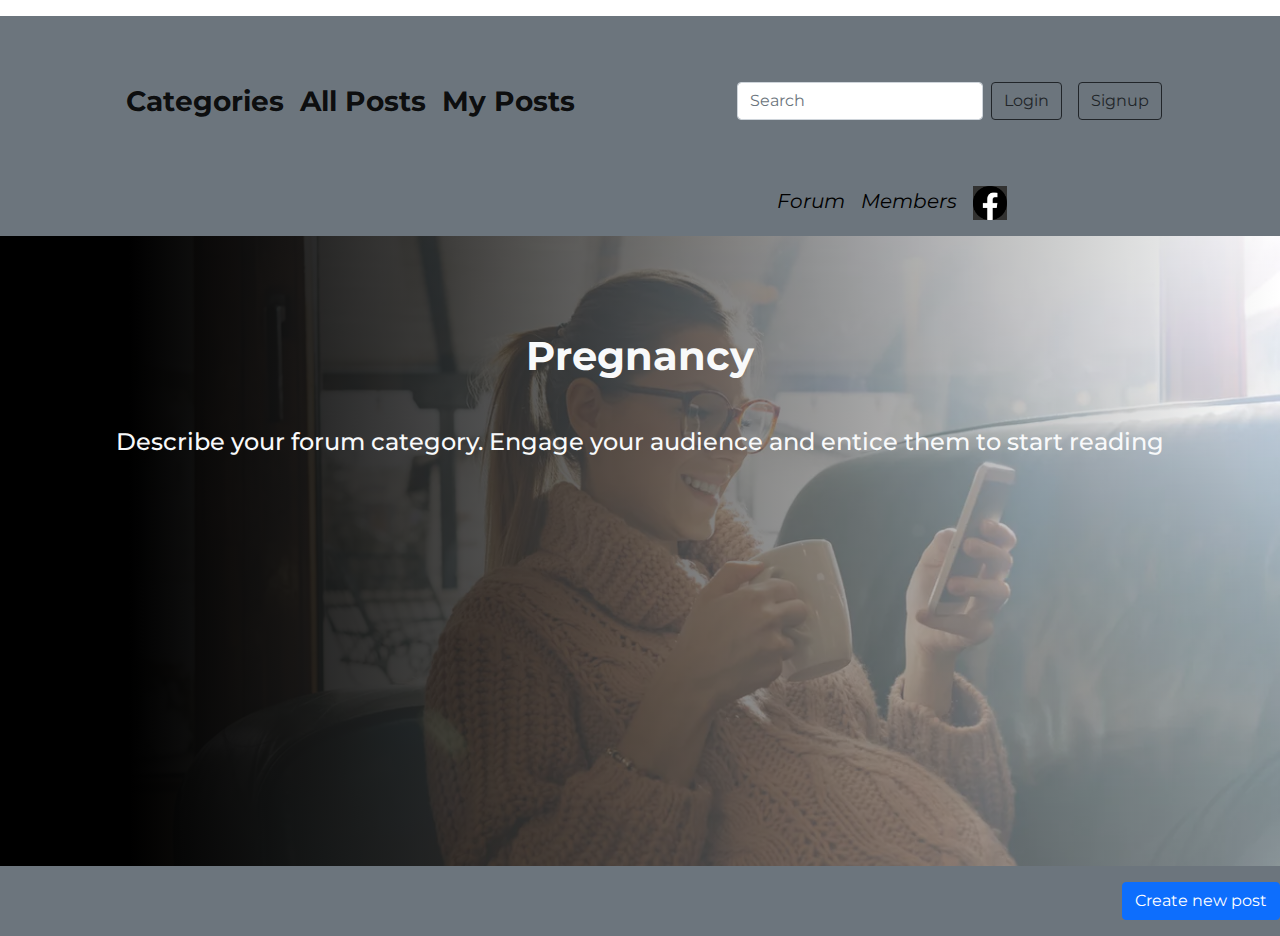
==== index.html @ 3e43cfac "first commit" ====
<!DOCTYPE html>
<html lang="en">
<head>
    <meta charset="UTF-8">
    <meta http-equiv="X-UA-Compatible" content="IE=edge">
    <meta name="viewport" content="width=device-width, initial-scale=1.0">
    <link rel="stylesheet" href="/css/bootstrap.min.css">
    <link rel="stylesheet" href="/css/style.css">
    <link href="https://fonts.googleapis.com/css2?family=Montserrat&family=MuseoModerno:wght@200;300;500&family=Space+Mono&display=swap" rel="stylesheet">
    <link rel="stylesheet" href="https://cdn.jsdelivr.net/npm/bootstrap-icons@1.8.2/font/bootstrap-icons.css">
    <title>Stage 8 task</title>
</head>

<body>
  <div class="small bg-secondary">
  <div id="action" class="mt-3">
    <nav class="navbar navbar-expand-lg navbar-light bg-light" >
      <div class="container p-5">
        <button class="navbar-toggler" type="button" data-bs-toggle="collapse" data-bs-target="#navbarSupportedContent" aria-controls="navbarSupportedContent" aria-expanded="false" aria-label="Toggle navigation">
          <span class="navbar-toggler-icon"></span>
        </button>
        <div class="collapse navbar-collapse" id="navbarSupportedContent">
          <ul class="navbar-nav me-auto mb-2 mb-lg-0">
            <li class="nav-item">
              <a class="nav-link active fw-bold fs-3" aria-current="page" href="#">Categories</a>
            </li>
            <li class="nav-item">
              <a class="nav-link active fw-bold fs-3" href="#">All Posts</a>
            </li>
            <li class="nav-item">
              <a class="nav-link active fw-bold fs-3">My Posts</a>
            </li>
          </ul>
          <form class="d-flex">
            <input class="form-control me-2" type="search" placeholder="Search" aria-label="Search">
            <button class="btn btn-outline-dark" type="submit">Login</button>
            <button class="btn btn-outline-dark ms-3" type="submit">Signup</button>
          </form>
        </div>
      </div>
    </nav>
    </div>
  <div id="forum-section"  class="mb-3">
    <div class="container">
      <div class="stuffs d-flex justify-content-end">
        <a class="ms-3 fst-italic fs-5" href="#">Forum</a>
        <a class="ms-3 fst-italic fs-5" href="#">Members</a>
        <div class="icon-sect ms-3">
          <a href="https://www.facebook.com/">
            <img alt="Qries" src="/img/fb.png" style="width: 15%;">
         </a>
        </div>
      </div>
    </div>
  </div>
  <div id="new-section" class="p-5">
    <div class="container">
      <h1 class="text-light text-center mt-5 fw-bold">Pregnancy</h1>
      <h4 class="text-light text-center mt-5">Describe your forum category. Engage your audience and entice them to start reading</h4>
    </div>
  </div>
  <div class="create d-flex justify-content-end mt-3">
    <a class="btn btn-primary mb-3" href="post.html">Create new post</a>
  </div>
</div>
  
    <script src="/js/app.js"></script>
    <script src="/js/bootstrap.min.js"></script>
</body>
</html>
---- css/style.css ----
* {
    margin: 0;
    padding: 0;
    box-sizing: border-box;
}

#new-section {
    background: linear-gradient(90deg, #000 -0.07%,  #000 10.08%, rgba(255, 255, 255, 0.5)), url(../img/static\ img.webp);
    background-size: cover;
    background-position: center;
    height: 70vh;
    background-color: rgb(0, 0, 0);
    ;
}

#beginning .best {
    background: linear-gradient(90deg, #000 -0.07%,  #000 10.08%, rgba(255, 255, 255, 0.5)), url(../img/parenting.webp);
}

body {
    overflow-x: hidden;
}

#forum-section a {
    text-decoration: none;
    color: black;
}

#forum-section, #new-section, .small {
    font-family: 'Montserrat', 'sans-sherif';
}

#big {
    background: linear-gradient(90deg, #000 -0.07%,  #000 10.08%, rgba(255, 255, 255, 0.5)), url(../img/mum\ and\ baby.webp);
    background-size: cover;
    background-position: center;
    height: 95vh;
}
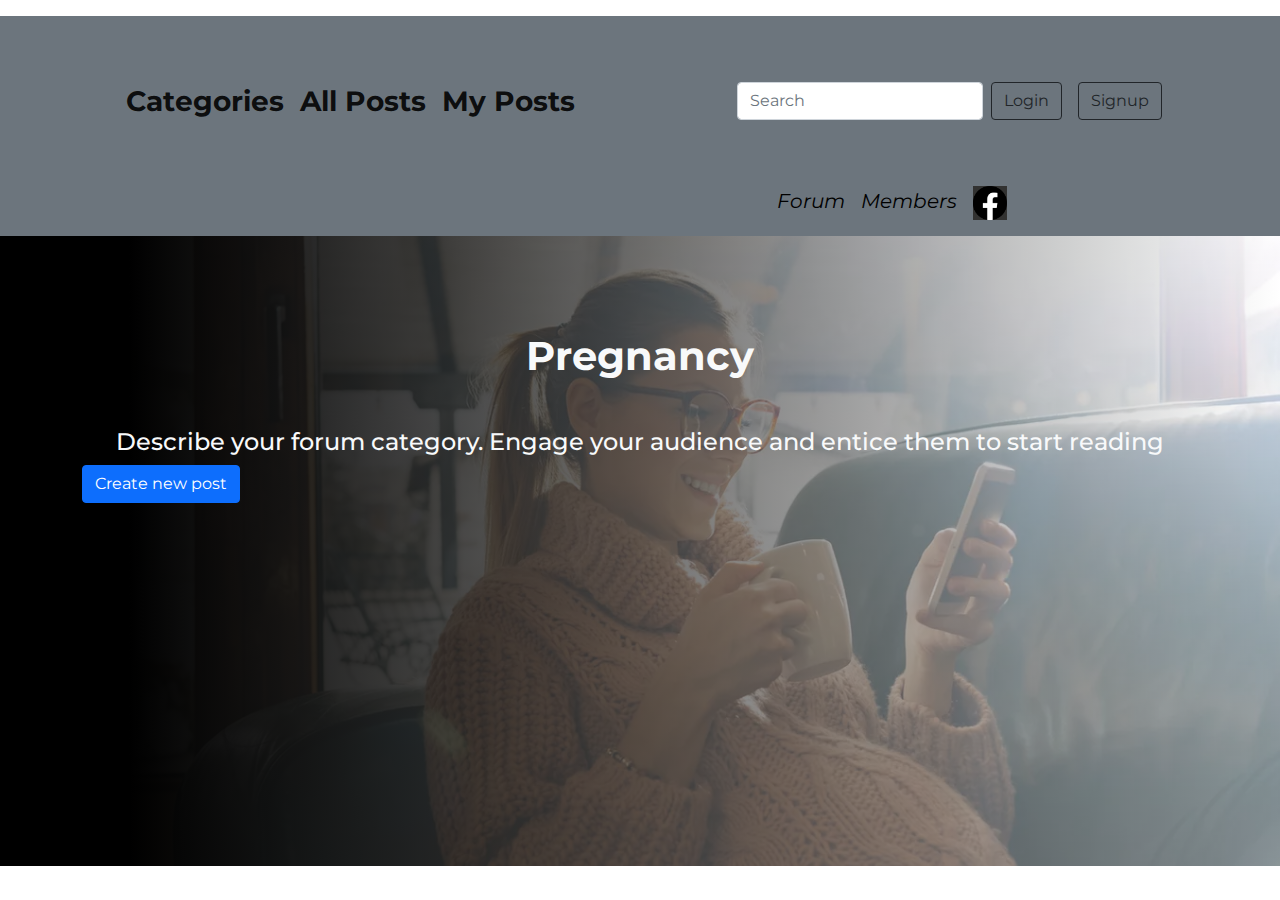
==== commit cb4bb21a: "Update index.html" ====
--- a/index.html
+++ b/index.html
@@ -4,8 +4,8 @@
     <meta charset="UTF-8">
     <meta http-equiv="X-UA-Compatible" content="IE=edge">
     <meta name="viewport" content="width=device-width, initial-scale=1.0">
-    <link rel="stylesheet" href="/css/bootstrap.min.css">
-    <link rel="stylesheet" href="/css/style.css">
+    <link rel="stylesheet" href="./css/bootstrap.min.css">
+    <link rel="stylesheet" href="./css/style.css">
     <link href="https://fonts.googleapis.com/css2?family=Montserrat&family=MuseoModerno:wght@200;300;500&family=Space+Mono&display=swap" rel="stylesheet">
     <link rel="stylesheet" href="https://cdn.jsdelivr.net/npm/bootstrap-icons@1.8.2/font/bootstrap-icons.css">
     <title>Stage 8 task</title>
@@ -47,7 +47,7 @@
         <a class="ms-3 fst-italic fs-5" href="#">Members</a>
         <div class="icon-sect ms-3">
           <a href="https://www.facebook.com/">
-            <img alt="Qries" src="/img/fb.png" style="width: 15%;">
+            <img alt="Qries" src="./img/fb.png" style="width: 15%;">
          </a>
         </div>
       </div>
@@ -56,15 +56,16 @@
   <div id="new-section" class="p-5">
     <div class="container">
       <h1 class="text-light text-center mt-5 fw-bold">Pregnancy</h1>
-      <h4 class="text-light text-center mt-5">Describe your forum category. Engage your audience and entice them to start reading</h4>
+      <h4 class="text-light text-center mt-5">Describe your forum category. Engage your audience and entice them to start reading</h4
+       <div class="create d-flex justify-content-end mt-3">
+        <a class="btn btn-primary mb-3" href="post.html">Create new post</a>
+  </div>
     </div>
   </div>
-  <div class="create d-flex justify-content-end mt-3">
-    <a class="btn btn-primary mb-3" href="post.html">Create new post</a>
-  </div>
+  
 </div>
   
-    <script src="/js/app.js"></script>
-    <script src="/js/bootstrap.min.js"></script>
+    <script src="./js/app.js"></script>
+    <script src="./js/bootstrap.min.js"></script>
 </body>
-</html>+</html>
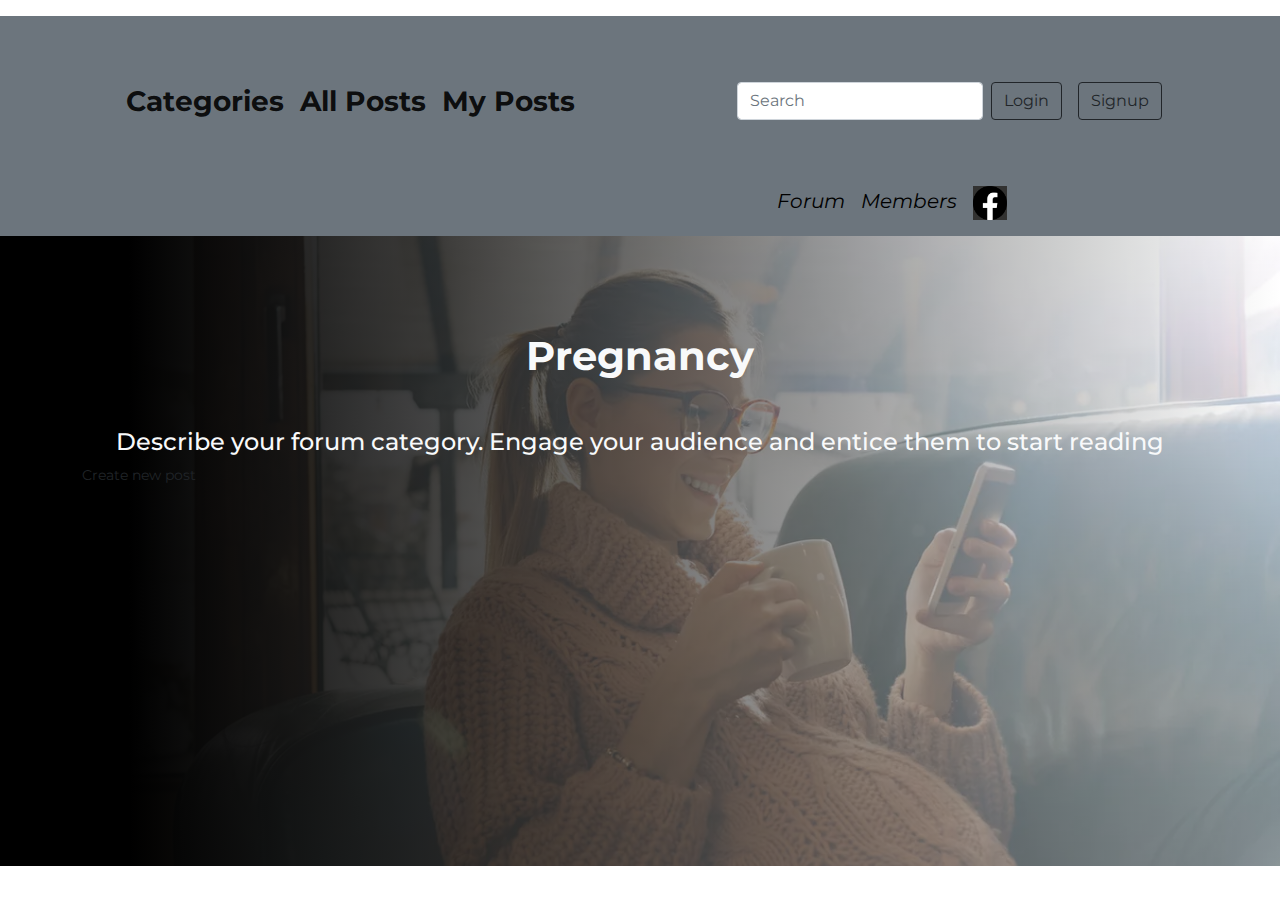
==== commit 47c6ae4a: "Update index.html" ====
--- a/index.html
+++ b/index.html
@@ -57,8 +57,7 @@
     <div class="container">
       <h1 class="text-light text-center mt-5 fw-bold">Pregnancy</h1>
       <h4 class="text-light text-center mt-5">Describe your forum category. Engage your audience and entice them to start reading</h4
-       <div class="create d-flex justify-content-end mt-3">
-        <a class="btn btn-primary mb-3" href="post.html">Create new post</a>
+        <a class="btn btn-primary mt-5" href="post.html">Create new post</a>
   </div>
     </div>
   </div>
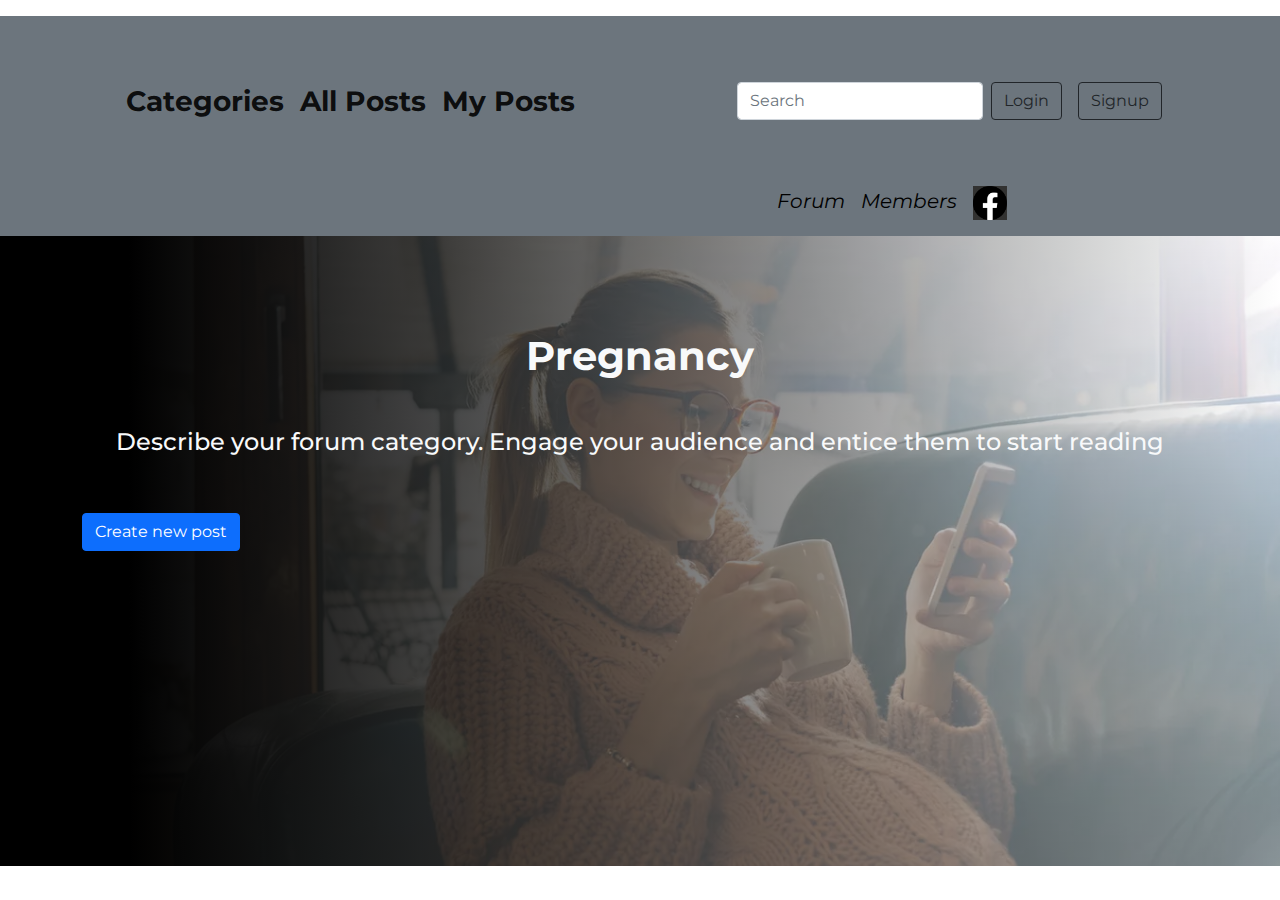
==== commit f9d10ab0: "Update index.html" ====
--- a/index.html
+++ b/index.html
@@ -56,7 +56,8 @@
   <div id="new-section" class="p-5">
     <div class="container">
       <h1 class="text-light text-center mt-5 fw-bold">Pregnancy</h1>
-      <h4 class="text-light text-center mt-5">Describe your forum category. Engage your audience and entice them to start reading</h4
+      <h4 class="text-light text-center mt-5">Describe your forum category. Engage your audience and entice them to start reading</h4>
+        <div class="new"></div>
         <a class="btn btn-primary mt-5" href="post.html">Create new post</a>
   </div>
     </div>
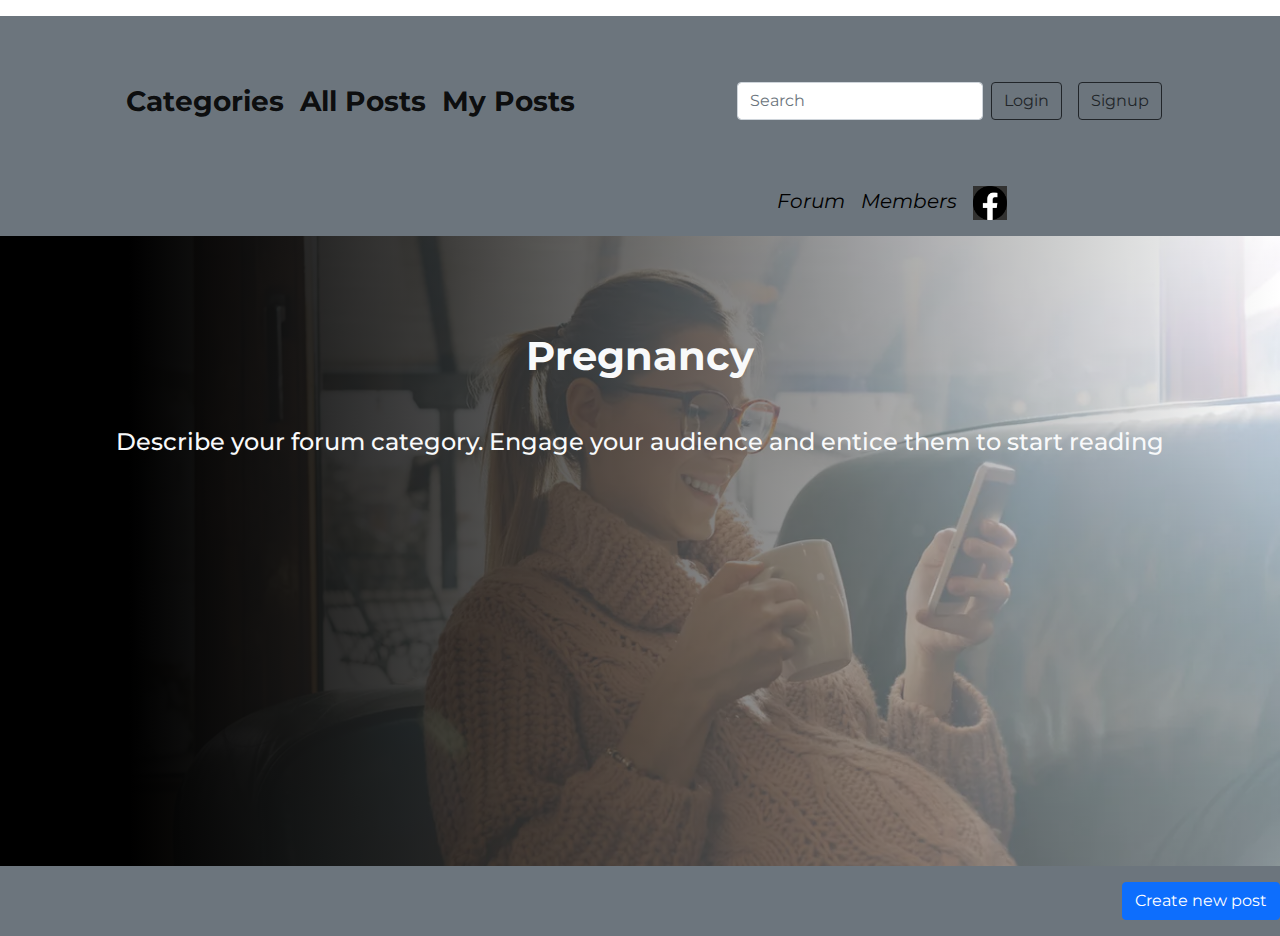
==== commit df878747: "Update index.html" ====
--- a/index.html
+++ b/index.html
@@ -57,10 +57,11 @@
     <div class="container">
       <h1 class="text-light text-center mt-5 fw-bold">Pregnancy</h1>
       <h4 class="text-light text-center mt-5">Describe your forum category. Engage your audience and entice them to start reading</h4>
-        <div class="new"></div>
-        <a class="btn btn-primary mt-5" href="post.html">Create new post</a>
   </div>
     </div>
+       <div class="create d-flex justify-content-end mt-3">
+    <a class="btn btn-primary mb-3" href="post.html">Create new post</a>
+  </div>
   </div>
   
 </div>
